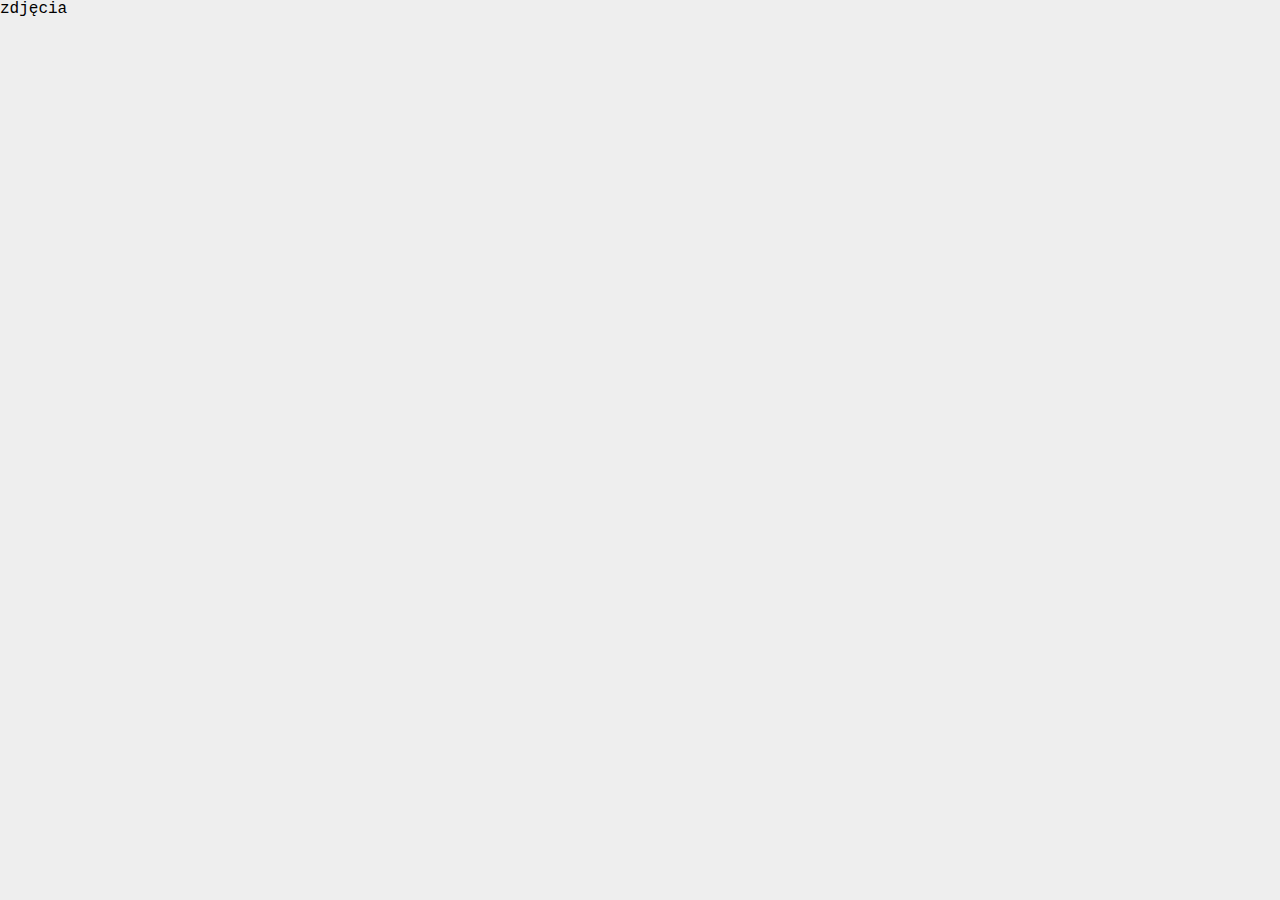
==== photo.html @ d8ba9f84 "Complete 'gallery' section, add 'wedding' secion. Add some responsiveness" ====
<!DOCTYPE html>
<html lang="pl">
<head>
    <meta charset="utf-8">
    <title></title>
    <meta name="description" content="">
    <meta name="keywords" content="">
    <meta http-equiv="X-UA-Compatible" content="IE=edge, chrome-1">
    <meta name="author" content="Kamil Zasada">
    <link rel="stylesheet" href="css/style.css">
</head>
<body>
    <div>zdjęcia</div>
</body>
</html>
---- css/style.css ----
* {margin:0;
padding:0;}

body {
    
    background-color: #eee;
    
}
.content {
    background-image: url("images/background.jpg");
    margin: 0 10% 0 10%;
    border-left: 1px solid black;
    border-right: 1px solid black;
    background-size: cover;
    background-repeat: no-repeat;
}

section {
    margin-bottom: 50px;
}

.section_header {
    font-size: 45px;
    color: #202020;
    text-align: center;
    font-style: italic;
    font-weight: bold;
    
} 
.header {
    width: 100%;
    height: 40px;
    position: sticky;
    top: 0px;
    background-color: red;
}

div {
    font-family: "Courier New", serif;
}
.container_buttons {
    display: grid;
    grid-gap: 20px;
    grid-template-columns: repeat(5, 1fr);
    max-width: 50%;
    height: 40px;
    position: absolute;
    top: 15px;
    left: 10px;
   
    

}

.button {
    
    font-size: 16px;
    font-weight: bold;
    max-width: 80px;
    


}
.container_icons {
    display: grid;
    grid-template-columns: repeat(3, 1fr);
    position: absolute;
    top: 10px;
    right: 20px;


}

.icon {
    width: 30px;
    height: 30px;


}

.icon1 {
    background-image: url("images/facebook.png");
    background-size: contain;
}

.icon2 {
     background-image: url("images/youtube.png");
    background-size: contain; 
}

.icon3 {
    background-image: url("images/instagram.png");
    background-size: contain;
}




.welcome_image {
   
    height: 450px;
    background-image: url("images/welcome.jpg");
    background-size: cover;
    background-position: center;
    background-repeat: no-repeat; 
   
    
}


    

.textbox1 {
    transform: translateY(100px);
    
}

.textbox2 {
    transform: translateY(300px);
    background-color: silver;

}



#title {
    font-size: 70px;
    color: silver;
    font-family: "Helvetica", sans-serif;
    text-align: center;
    
}
#title_2 {
    font-size: 40px;
    color: gold;
    font-family: "Helvetica", sans-serif;
    text-align: center;
    
}

.aboutme_box {
    margin-left: 15%;
    padding: 10px;
    border: 3px solid black;
    background-color: white;
    
    
    display: flex;
    width: 70%;
    flex-wrap:wrap;
    justify-content: space-around;

    
}
.personal {
    display: grid;
    grid-template-columns: repeat(2, 1fr);
    width: 220px;
    
    flex: 100%, 1, 1;
    
    
    
    
}
.personal > div {
    font-weight: bold;
    font-family: "Helvetica", sans-serif;
    color: black;

}
.personal .second {
    color: green;
    font-family: "Helvetica", sans-serif;

}
.description {
    
    text-align: justify;
    align-self: stretch;
    border: 2px green solid;
    height: 200px;
    width: 300px;
    flex: 100%, 1, 1;
    word-wrap: break-word;
}


.photo {
    width: 100px;
    height: 150px; 
    background-image: url("images/photo.png");
    background-size: cover;
    background-repeat: no-repeat;
    border-radius: 20px;
    align-self: center;
    order: -1;
    flex: 100%, 1, 1;
    
}

.gallery_box {
    margin: 20px;
    padding: 10px;
    
    
    height: 400px;
    display: flex;
    flex-wrap:wrap;
    justify-content: space-around;
   

}

.photos {
   
width: 45%;
min-width: 200px;
align-self: center;
flex-grow: 1;


}

.photos img {
    width: 90%;
    height: auto;
    position:relative;
    left: 5%;
    
   

}

.videos {
    
    width: 45%;
    min-width: 200px;
    align-self: center;
    flex-grow:1;
    
}
.videos img {
    width: 90%;
    height: auto;
    position:relative;
    left: 5%;
   
    
   

}
#photos {
    font-family: "Helvetica", sans-serif;
    font-size: 30px;
    color: green;
    text-align: center;
    
    width: 100%;
    
    
    background-color: yellow;
    border: 2px green solid;
    box-sizing: border-box;

}
#videos {
    font-family: "Helvetica", sans-serif;
    font-size: 30px;
    color: green;
    text-align: center;
    
    width: 100%;
    
    
    background-color: yellow;
    border: 2px green solid;
    box-sizing: border-box;

}
.wedding_box {
    display: flex;
    justify-content: center;
    position: relative;
    border: 2px solid yellow;
    width: 50%;
    height: auto;
    margin-left: 25%;
    margin-right: 25%;

}
.wedding_box .photos img {

    width: 100%;
    height: auto;
    left: 0;
}

.show_text {
    position: absolute;
    left: 10px;
    right: 2%;
    bottom: 2%;
    color: yellow;
    text-align: center;
    opacity: 0;
    background-color: black;
    transition: 1s ease-in-out;

}
.wedding_box:hover .show_text {
    
    opacity:0.8;

}
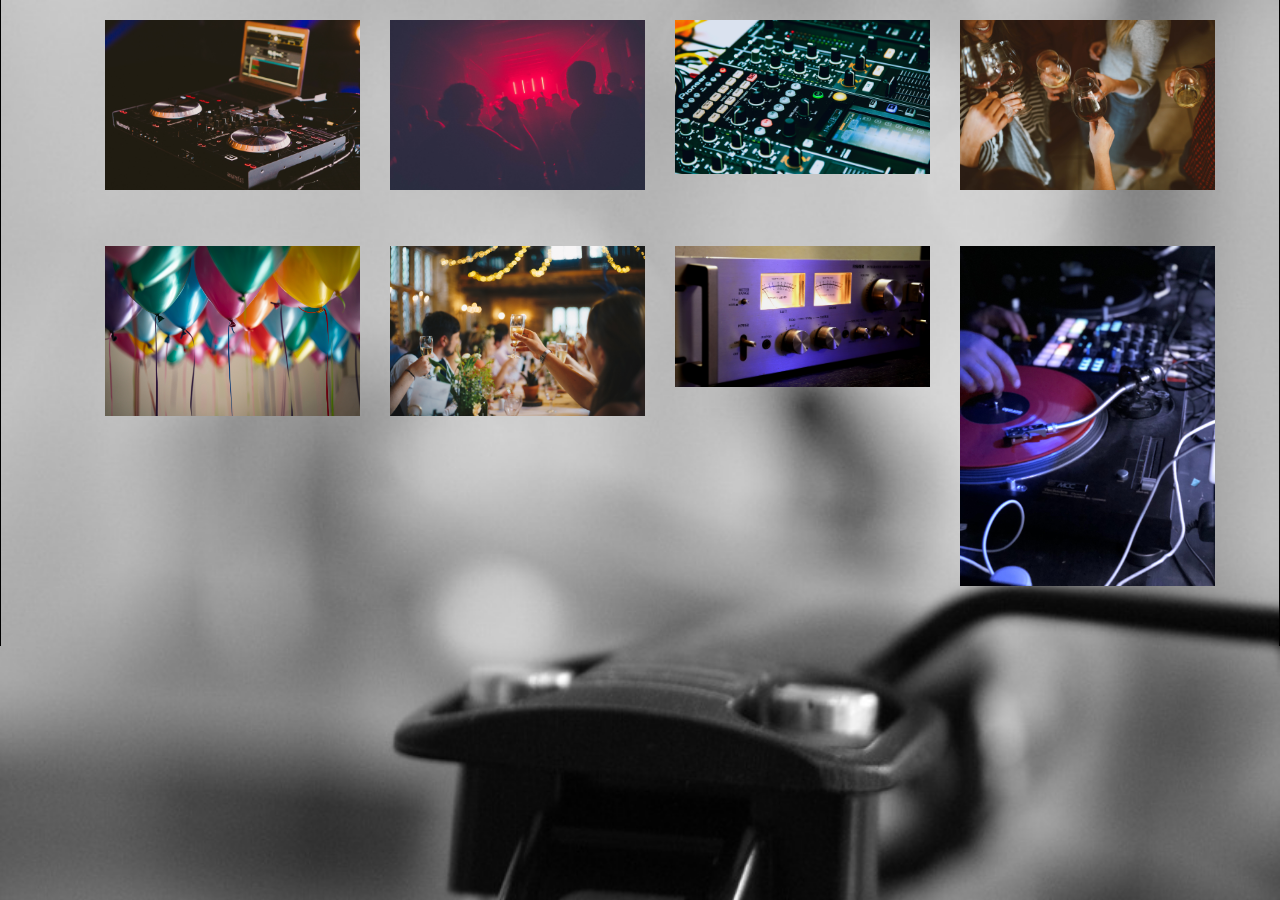
==== commit cb5af5dd: "Add bootstrap to 'photo.html'" ====
--- a/photo.html
+++ b/photo.html
@@ -1,15 +1,51 @@
 <!DOCTYPE html>
-<html lang="pl">
+<html lang="en">
 <head>
     <meta charset="utf-8">
-    <title></title>
-    <meta name="description" content="">
-    <meta name="keywords" content="">
+    <meta name="viewport" content="width=device-width, initial-scale=1, shrink-to-fit=no">
+
+    <title>Photos</title>
+    <meta name="description" content="Photos">
+    <meta name="keywords" content="photos">
     <meta http-equiv="X-UA-Compatible" content="IE=edge, chrome-1">
     <meta name="author" content="Kamil Zasada">
-    <link rel="stylesheet" href="css/style.css">
+    <link rel="stylesheet" href="css/bootstrap/bootstrap.min.css">
+    <link rel="stylesheet" href="css/photo.css">
 </head>
 <body>
-    <div>zdjęcia</div>
+    <div class="container">
+        <div class="row">
+        <div class="photo col-sm-6 col-md-4 col-xl-3">
+           <figure> <a href ="#" class="photo"><img src="css/images/1.jpg" alt=""></a></figure>
+        </div>
+        <div class="photo col-sm-6 col-md-4 col-xl-3">
+            <a href ="#" class="photo"><img src="css/images/2.jpg" alt=""></a>
+        </div>
+        <div class="photo col-sm-6 col-md-4 col-xl-3">
+            <a href ="#" class="photo"><img src="css/images/3.jpg" alt=""></a>
+        </div>
+        <div class="photo col-sm-6 col-md-4 col-xl-3">
+            <a href ="#" class="photo"><img src="css/images/4.jpg" alt=""></a></div>
+        <div class="photo col-sm-6 col-md-4 col-xl-3"><a href ="#" class="photo"><img src="css/images/5.jpg" alt=""></a>
+        </div>
+        <div class="photo col-sm-6 col-md-4 col-xl-3">
+            <a href ="#" class="photo"><img src="css/images/6.jpg" alt=""></a>
+        </div>
+        <div class="photo col-sm-6 col-md-4 col-xl-3">
+            <a href ="#" class="photo"><img src="css/images/7.jpg" alt=""></a>
+        </div>
+        <div class="photo col-sm-6 col-md-4 col-xl-3">
+            <a href ="#" class="photo"><img src="css/images/8.jpg" alt=""></a>
+        </div>
+        <div class="photo col-sm-6 col-md-4 col-xl-3">
+            <a href ="#" class="photo"><img src="css/images/9.jpg" alt=""></a>
+        </div>
+        </div>
+    </div>
+    <script src="https://code.jquery.com/jquery-3.3.1.slim.min.js" integrity="sha384-q8i/X+965DzO0rT7abK41JStQIAqVgRVzpbzo5smXKp4YfRvH+8abtTE1Pi6jizo" crossorigin="anonymous"></script>
+	
+	<script src="https://cdnjs.cloudflare.com/ajax/libs/popper.js/1.14.3/umd/popper.min.js" integrity="sha384-ZMP7rVo3mIykV+2+9J3UJ46jBk0WLaUAdn689aCwoqbBJiSnjAK/l8WvCWPIPm49" crossorigin="anonymous"></script>
+	
+	<script src="js/bootstrap.min.js"></script>
 </body>
 </html>--- a/css/photo.css
+++ b/css/photo.css
@@ -0,0 +1,21 @@
+* {margin:0;
+    padding:0;}
+
+body {
+    background-image: url("images/background.jpg");
+    border-left: 1px solid black;
+    border-right: 1px solid black;
+    background-size: cover;
+    background-repeat: no-repeat;
+}
+
+.photo img {
+    width: 100%;
+    height: auto;
+    margin: 20px;
+    transition: transform 0.3s ease-in-out
+}
+
+a:hover img {
+    transform: scale(1.1);
+}